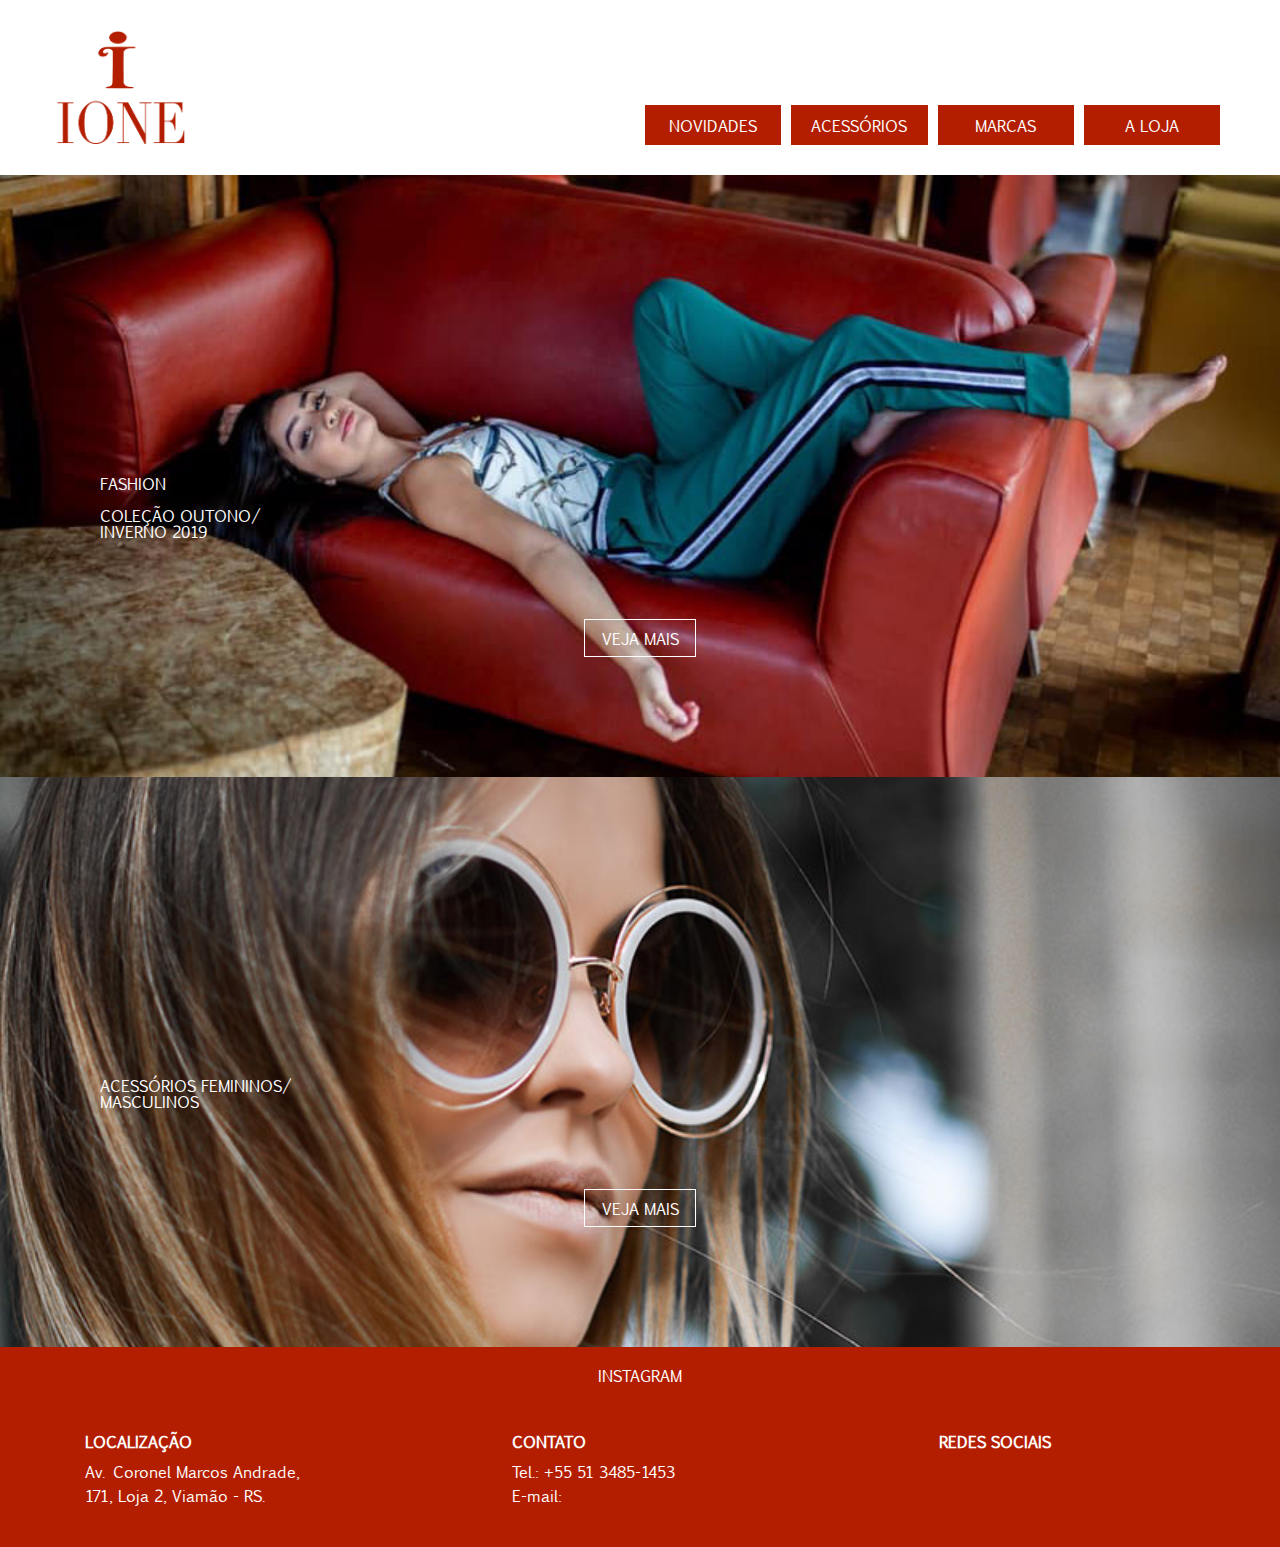
==== index.html @ 1fff2341 "first commit" ====
<!DOCTYPE html>
<html>
<head>
    <title>Loja Ione</title>
    <meta charset="UTF-8" />
    <meta name="author" content="Vitoria Richter" />
    <meta name="keywords" content="" />
    <meta name="description" content="Loja Ione" />
    <!-- CSS Files -->
    <link type="text/css" rel="stylesheet" href="css/reset.css" >
    <link type="text/css" rel="stylesheet" href="css/master.css" >
    
    <!-- Font Awesome Here https://fontawesome.com/ -->
    <link rel="stylesheet" href="https://use.fontawesome.com/releases/v5.5.0/css/all.css" integrity="sha384-B4dIYHKNBt8Bc12p+WXckhzcICo0wtJAoU8YZTY5qE0Id1GSseTk6S+L3BlXeVIU" crossorigin="anonymous">
</head>
</head>
<body>
    <header>
      <div id="logo">
          <h1><img src="images/logo.png" alt="Ione" title="Ione"/></h1>
      </div> 
      <nav>
        <a href="news.html">Novidades</a>
        <a>Acessórios</a>
        <a>Marcas</a>
        <a>A Loja</a>
      </nav>
    </header>
    <div class="banner" id="fashion">
      <div class="content">
        <h2>Fashion</h2><br/>
        <p>Coleção Outono/<br>
        Inverno 2019</p>
      </div>  
      <div class="button">
        <a>Veja Mais</a>
      </div>
    </div>
    <div class="banner" id="accessories">
      <div class="content">
        <h2>Acessórios Femininos/<br/>
        Masculinos</h2>
      </div>
      <div class="button">
          <a>Veja Mais</a>
        </div>
    </div>
    <div class="instagram">
      <div id="instatitle">
        <h2>Instagram</h2>
      </div>

    </div>
    <footer>
      <div>
        <h3>Localização</h3>
        <p>Av. Coronel Marcos Andrade,<br />
        171, Loja 2, Viamão - RS.</p>
      </div>
      <div>
        <h3>Contato</h3>
        <p>Tel.: +55 51 3485-1453<br />
        E-mail:  </p>
      </div>
      <div>
        <h3>Redes Sociais</h3>
        <p>
          <a href="https://www.instagram.com/lojaione_/"><i class="fab fa-instagram"></i></a>
          <a href="https://www.facebook.com/ioneloja/"><i class="fab fa-facebook-square"></i></a>
        </p>
      </div>
    </footer>

</body>
</html>
---- css/master.css ----
@font-face {
    font-family: 'Euphemia-UCAS';
    src:url('../fonts/Euphemia-UCAS.ttf.woff') format('woff'),
        url('../fonts/Euphemia-UCAS.ttf.svg#Euphemia-UCAS') format('svg'),
        url('../fonts/Euphemia-UCAS.ttf.eot'),
        url('../fonts/Euphemia-UCAS.ttf.eot?#iefix') format('embedded-opentype'); 
    font-weight: normal;
    font-style: normal;
}
body {
  font-family: 'Euphemia-UCAS', Helvetica, Arial, sans-serif;
  font-size: 16px;
}

header {
  padding: 30px 55px;
  display: flex;
  justify-content: space-between;
}
header > div, header > nav {
  display: -webkit-inline-flex;
  display: inline-flex;
  text-align: center;
}
header > nav {
  align-items: flex-end;
  flex-wrap: nowrap;
  width: 50%;
  align-self: flex-end;
}
header > nav a {
  text-decoration: none;
  background-color: #B41E00;
  color: #FFF;
  text-transform: uppercase;
  padding: 12px 5px;
  flex-grow: 1;
  flex-basis: 80px;
  margin: 0 5px;
}
header > nav a:hover {
  font-weight: bold;
}
#logo img {
  width: 130px;
}
footer {
  display: flex;
  flex-direction: row;
  -ms-flex-wrap: nowrap;
  flex-wrap: nowrap;
  justify-content: space-around;
  width: 100%;
  padding: 30px 0;
  text-align: left;
  background-color: #B41E00;
  color: #FFF;
}
footer > div {
  width: 20%;
}
footer h3 {
  text-transform: uppercase;
  font-weight: bold;
}
footer p {
  padding: 10px 0;
  line-height: 1.5;
}
footer p i {
  margin-right: 10px;
  font-size: 20px;
  text-decoration: none;
}
footer a {
  text-decoration: none;
  color: white;
}
.banner {
  color: white;
  background-repeat: no-repeat;
  background-size: cover;
  text-transform: uppercase;
  padding: 0 0 80px 0;
}
#fashion {
  background-image: url(../images/mainpic.jpg);
}
.banner h2 {
  padding: 300px 0 0 0;
}
.banner > .button {
  position: relative;
  margin: 80px auto 40px;
  width: 90px;
  border: 1px #FFF solid;
  padding: 10px;
  text-align: center;
}
.content {
  padding: 0 0 0 100px;
}
#accessories {
  background-image: url(../images/tamara.jpg);
}
#instatitle {
  text-transform: uppercase;
  background-color: #B41E00;
  color: #FFF;
  text-align: center;
  padding: 20px;
}

/* News*/ 
#collection h2 {
  font-family: 'Shink', 'Euphemia-UCAS', Helvetica, Arial, sans-serif;
  color: #B41E00;
  font-size: 48px;
}
#reserve p {
  font-family: 'Euphemia-UCAS', Helvetica, Arial, sans-serif;
  font-size: 16px;
  color: #000000;
  text-transform: uppercase;
}
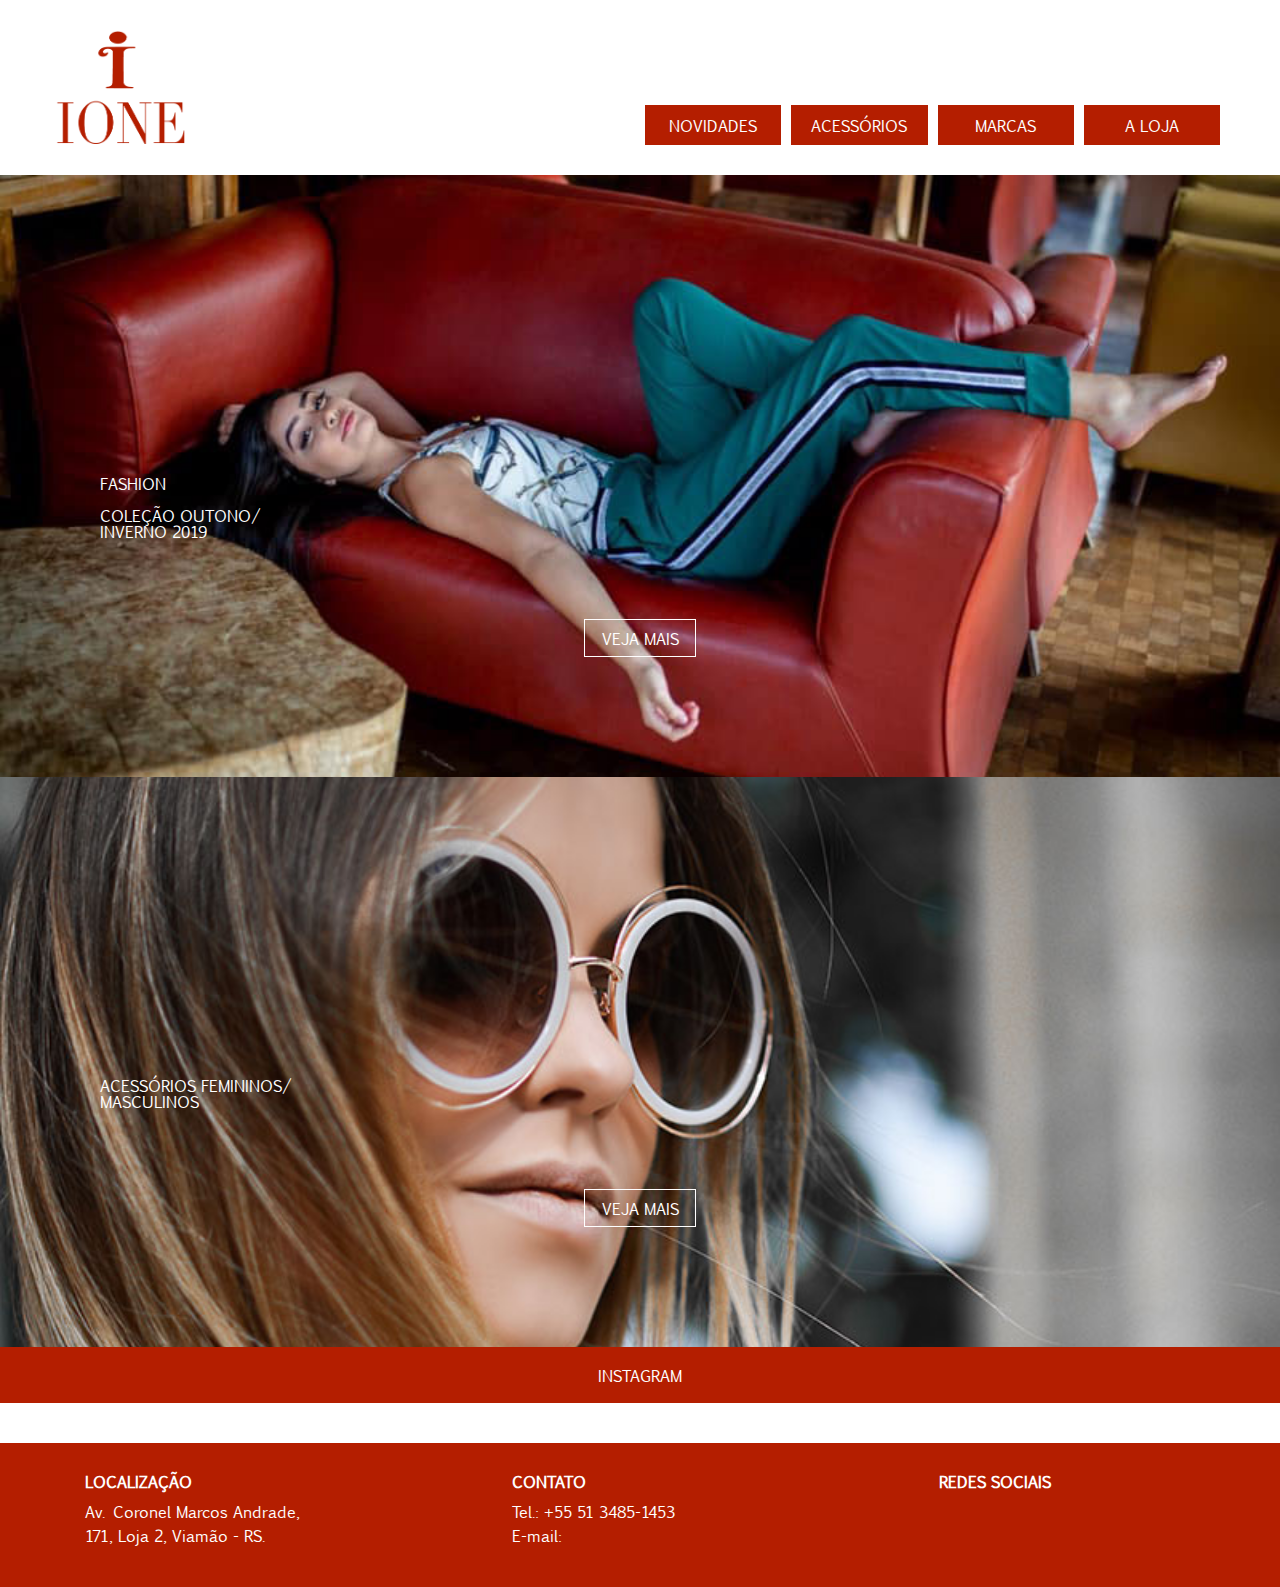
==== commit 60e88869: "Add Instagram feed" ====
--- a/index.html
+++ b/index.html
@@ -9,19 +9,22 @@
     <!-- CSS Files -->
     <link type="text/css" rel="stylesheet" href="css/reset.css" >
     <link type="text/css" rel="stylesheet" href="css/master.css" >
+    <!-- JS Files -->
+    <script src="https://ajax.googleapis.com/ajax/libs/jquery/3.4.0/jquery.min.js"></script> 
+    <!-- <script src="js/jquery.instagramFeed.min.js"></script>  -->
+    <script src="js/jquery.instagramFeed.js"></script> 
     
     <!-- Font Awesome Here https://fontawesome.com/ -->
     <link rel="stylesheet" href="https://use.fontawesome.com/releases/v5.5.0/css/all.css" integrity="sha384-B4dIYHKNBt8Bc12p+WXckhzcICo0wtJAoU8YZTY5qE0Id1GSseTk6S+L3BlXeVIU" crossorigin="anonymous">
 </head>
-</head>
 <body>
     <header>
       <div id="logo">
-          <h1><img src="images/logo.png" alt="Ione" title="Ione"/></h1>
+          <h1><a href="index.html"><img src="images/logo.png" alt="Ione" title="Ione"/></a></h1>
       </div> 
       <nav>
         <a href="news.html">Novidades</a>
-        <a>Acessórios</a>
+        <a href="accessories.html">Acessórios</a>
         <a>Marcas</a>
         <a>A Loja</a>
       </nav>
@@ -33,7 +36,7 @@
         Inverno 2019</p>
       </div>  
       <div class="button">
-        <a>Veja Mais</a>
+        <p><a href="news.html">Veja Mais</a></p>
       </div>
     </div>
     <div class="banner" id="accessories">
@@ -42,14 +45,15 @@
         Masculinos</h2>
       </div>
       <div class="button">
-          <a>Veja Mais</a>
+          <p><a href="accessories.html">Veja Mais</a></p>
         </div>
     </div>
     <div class="instagram">
       <div id="instatitle">
         <h2>Instagram</h2>
       </div>
-
+      <div id="instagram-feed">
+      </div>
     </div>
     <footer>
       <div>
@@ -70,6 +74,15 @@
         </p>
       </div>
     </footer>
-
+    <script>
+      $(window).on('load', function(){
+        $.instagramFeed({
+          'username': 'lojaione_',
+          'container': "#instagram-feed",
+          'display_profile': false,
+	        'display_biography': false
+        });
+      });
+    </script>
 </body>
 </html>--- a/css/master.css
+++ b/css/master.css
@@ -11,7 +11,7 @@
   font-family: 'Euphemia-UCAS', Helvetica, Arial, sans-serif;
   font-size: 16px;
 }
-
+/* ---- HEADER ---- */
 header {
   padding: 30px 55px;
   display: flex;
@@ -44,6 +44,7 @@
 #logo img {
   width: 130px;
 }
+/* ---- FOOTER ---- */
 footer {
   display: flex;
   flex-direction: row;
@@ -76,6 +77,7 @@
   text-decoration: none;
   color: white;
 }
+/* ---- BANNER ---- */
 .banner {
   color: white;
   background-repeat: no-repeat;
@@ -97,12 +99,20 @@
   padding: 10px;
   text-align: center;
 }
+.button a {
+  text-decoration: none;
+  color: #FFF
+}
+.button a:hover {
+  font-weight: bold;
+}
 .content {
   padding: 0 0 0 100px;
 }
 #accessories {
   background-image: url(../images/tamara.jpg);
 }
+/* ---- INSTA ---- */
 #instatitle {
   text-transform: uppercase;
   background-color: #B41E00;
@@ -110,8 +120,11 @@
   text-align: center;
   padding: 20px;
 }
+#instagram-feed {
+  padding: 20px 90px;
+}
 
-/* News*/ 
+/* ---- NEWS ---- */ 
 #collection h2 {
   font-family: 'Shink', 'Euphemia-UCAS', Helvetica, Arial, sans-serif;
   color: #B41E00;
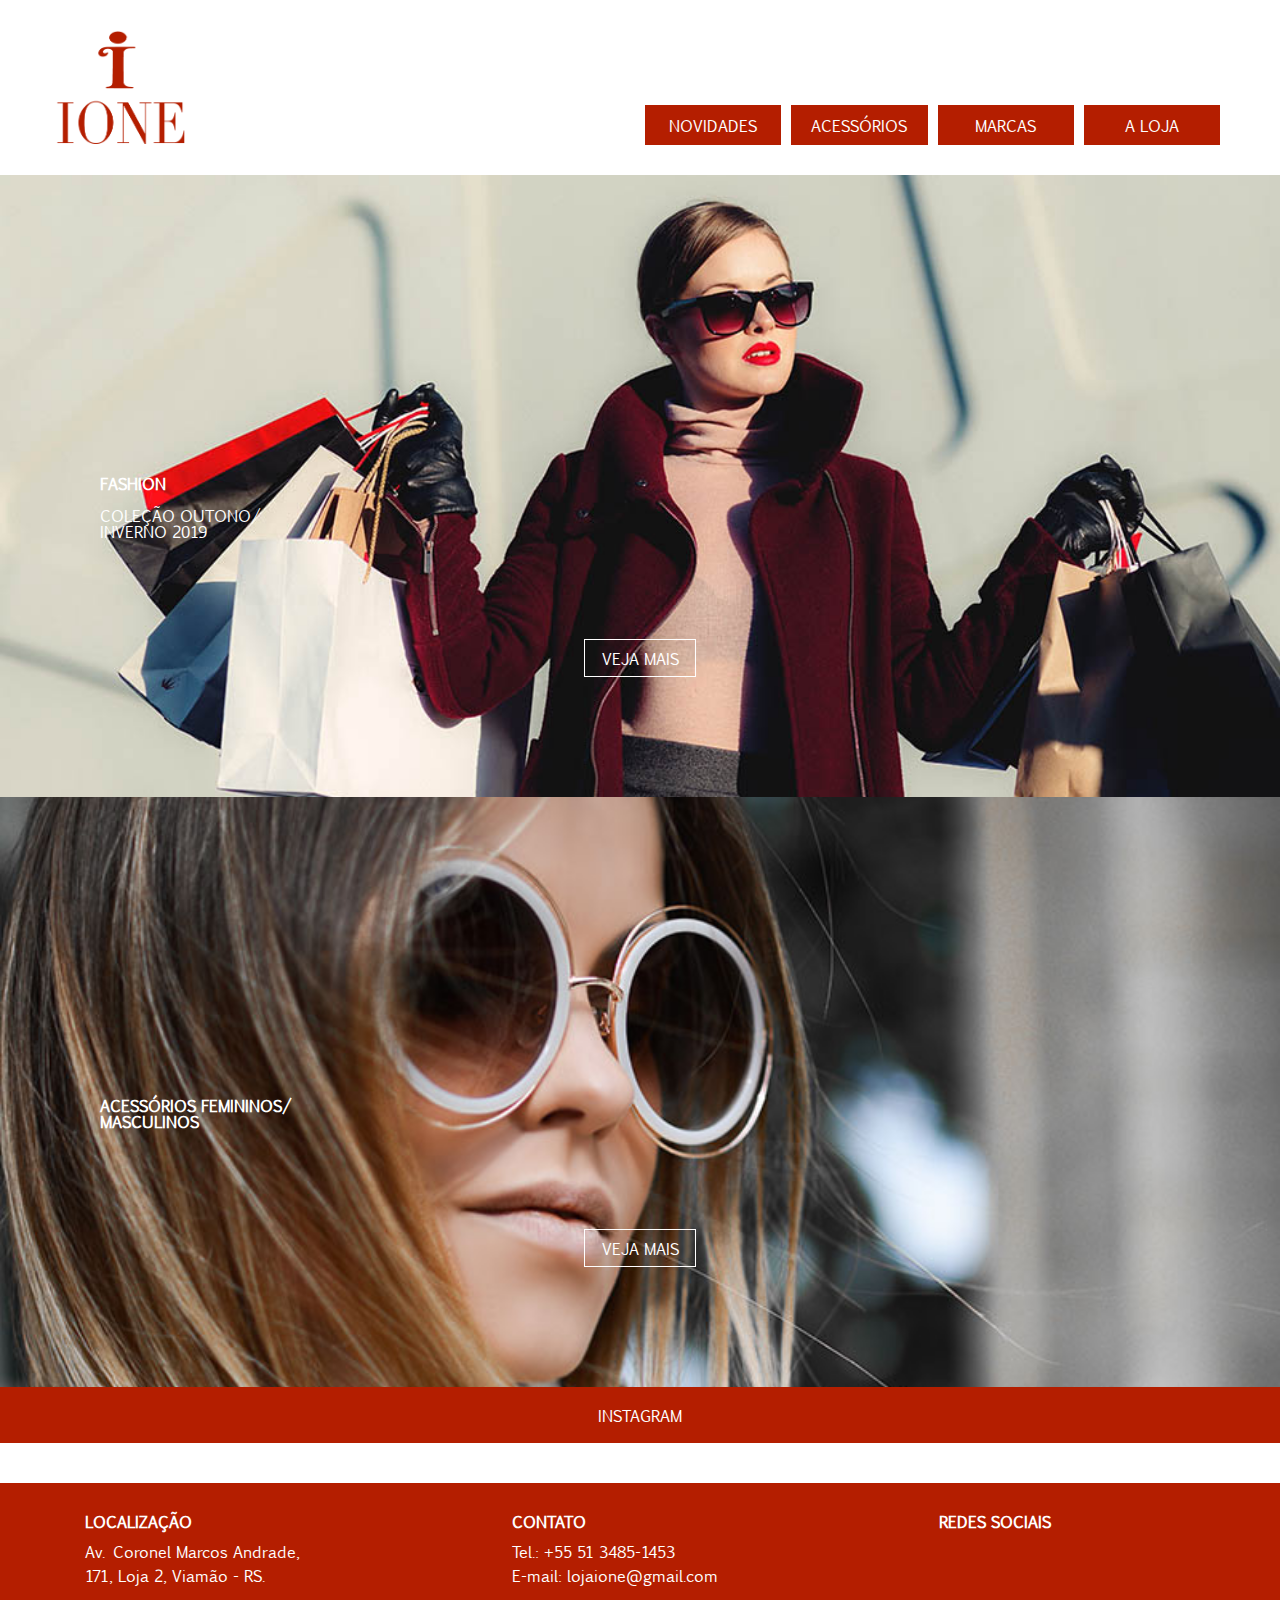
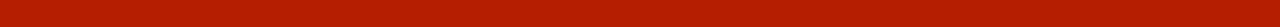
==== commit c75b790f: "Add collapsible menu to mobile version" ====
--- a/index.html
+++ b/index.html
@@ -1,88 +1,98 @@
 <!DOCTYPE html>
 <html>
+
 <head>
-    <title>Loja Ione</title>
-    <meta charset="UTF-8" />
-    <meta name="author" content="Vitoria Richter" />
-    <meta name="keywords" content="" />
-    <meta name="description" content="Loja Ione" />
-    <!-- CSS Files -->
-    <link type="text/css" rel="stylesheet" href="css/reset.css" >
-    <link type="text/css" rel="stylesheet" href="css/master.css" >
-    <!-- JS Files -->
-    <script src="https://ajax.googleapis.com/ajax/libs/jquery/3.4.0/jquery.min.js"></script> 
-    <!-- <script src="js/jquery.instagramFeed.min.js"></script>  -->
-    <script src="js/jquery.instagramFeed.js"></script> 
-    
-    <!-- Font Awesome Here https://fontawesome.com/ -->
-    <link rel="stylesheet" href="https://use.fontawesome.com/releases/v5.5.0/css/all.css" integrity="sha384-B4dIYHKNBt8Bc12p+WXckhzcICo0wtJAoU8YZTY5qE0Id1GSseTk6S+L3BlXeVIU" crossorigin="anonymous">
+  <title>Loja Ione</title>
+  <meta charset="UTF-8" />
+  <meta name="author" content="Vitoria Richter" />
+  <meta name="keywords" content="" />
+  <meta name="description" content="Loja Ione" />
+  <!-- CSS Files -->
+  <link type="text/css" rel="stylesheet" href="css/slicknav.css">
+  <link type="text/css" rel="stylesheet" href="css/reset.css">
+  <link type="text/css" rel="stylesheet" href="css/master.css">
+  <!-- JS Files -->
+  <script src="https://ajax.googleapis.com/ajax/libs/jquery/3.4.0/jquery.min.js"></script>
+  <!-- <script src="js/jquery.instagramFeed.min.js"></script>  -->
+  <!-- <script src="js/jquery.slicknav.min.js"></script>  -->
+  <script src="js/jquery.instagramFeed.js"></script>
+  <script src="js/jquery.slicknav.js"></script>
+
+  <!-- Font Awesome Here https://fontawesome.com/ -->
+  <link rel="stylesheet" href="https://use.fontawesome.com/releases/v5.5.0/css/all.css"
+    integrity="sha384-B4dIYHKNBt8Bc12p+WXckhzcICo0wtJAoU8YZTY5qE0Id1GSseTk6S+L3BlXeVIU" crossorigin="anonymous">
 </head>
+
 <body>
-    <header>
-      <div id="logo">
-          <h1><a href="index.html"><img src="images/logo.png" alt="Ione" title="Ione"/></a></h1>
-      </div> 
-      <nav>
-        <a href="news.html">Novidades</a>
-        <a href="accessories.html">Acessórios</a>
-        <a>Marcas</a>
-        <a>A Loja</a>
-      </nav>
-    </header>
-    <div class="banner" id="fashion">
-      <div class="content">
-        <h2>Fashion</h2><br/>
-        <p>Coleção Outono/<br>
+  <header>
+    <div id="logo">
+      <h1><a href="index.html"><img src="images/logo.png" alt="Ione" title="Ione" /></a></h1>
+    </div>
+    <nav id="menu">
+      <a href="news.html">Novidades</a>
+      <a href="accessories.html">Acessórios</a>
+      <a href="brands.html">Marcas</a>
+      <a href="history.html">A Loja</a>
+    </nav>
+  </header>
+  <div class="banner" id="fashion">
+    <div class="content">
+      <h2>Fashion</h2><br />
+      <p>Coleção Outono/<br>
         Inverno 2019</p>
-      </div>  
-      <div class="button">
-        <p><a href="news.html">Veja Mais</a></p>
-      </div>
     </div>
-    <div class="banner" id="accessories">
-      <div class="content">
-        <h2>Acessórios Femininos/<br/>
+    <div class="button">
+      <p><a href="news.html">Veja Mais</a></p>
+    </div>
+  </div>
+  <div class="banner" id="accessories">
+    <div class="content">
+      <h2>Acessórios Femininos/<br />
         Masculinos</h2>
-      </div>
-      <div class="button">
-          <p><a href="accessories.html">Veja Mais</a></p>
-        </div>
     </div>
-    <div class="instagram">
-      <div id="instatitle">
-        <h2>Instagram</h2>
-      </div>
-      <div id="instagram-feed">
-      </div>
+    <div class="button">
+      <p><a href="accessories.html">Veja Mais</a></p>
     </div>
-    <footer>
-      <div>
-        <h3>Localização</h3>
-        <p>Av. Coronel Marcos Andrade,<br />
+  </div>
+  <div class="instagram">
+    <div id="instatitle">
+      <h2>Instagram</h2>
+    </div>
+    <div id="instagram-feed">
+    </div>
+  </div>
+  <footer>
+    <div>
+      <h3>Localização</h3>
+      <p>Av. Coronel Marcos Andrade,<br />
         171, Loja 2, Viamão - RS.</p>
-      </div>
-      <div>
-        <h3>Contato</h3>
-        <p>Tel.: +55 51 3485-1453<br />
-        E-mail:  </p>
-      </div>
-      <div>
-        <h3>Redes Sociais</h3>
-        <p>
-          <a href="https://www.instagram.com/lojaione_/"><i class="fab fa-instagram"></i></a>
-          <a href="https://www.facebook.com/ioneloja/"><i class="fab fa-facebook-square"></i></a>
-        </p>
-      </div>
-    </footer>
-    <script>
-      $(window).on('load', function(){
-        $.instagramFeed({
-          'username': 'lojaione_',
-          'container': "#instagram-feed",
-          'display_profile': false,
-	        'display_biography': false
-        });
+    </div>
+    <div>
+      <h3>Contato</h3>
+      <p>Tel.: +55 51 3485-1453<br />
+        E-mail: lojaione@gmail.com </p>
+    </div>
+    <div>
+      <h3>Redes Sociais</h3>
+      <p>
+        <a href="https://www.instagram.com/lojaione_/"><i class="fab fa-instagram"></i></a>
+        <a href="https://www.facebook.com/ioneloja/"><i class="fab fa-facebook-square"></i></a>
+      </p>
+    </div>
+  </footer>
+  <script>
+    $(window).on('load', function () {
+      $.instagramFeed({
+        'username': 'lojaione_',
+        'container': "#instagram-feed",
+        'display_profile': false,
+        'display_biography': false
       });
-    </script>
+      $('#menu').slicknav({
+        appendTo: "header"
+      });
+    });
+  </script>
 </body>
+
 </html>--- a/css/master.css
+++ b/css/master.css
@@ -43,6 +43,9 @@
 }
 #logo img {
   width: 130px;
+}
+.slicknav_menu {
+	display: none;
 }
 /* ---- FOOTER ---- */
 footer {
@@ -83,21 +86,24 @@
   background-repeat: no-repeat;
   background-size: cover;
   text-transform: uppercase;
+  position: relative;
   padding: 0 0 80px 0;
 }
 #fashion {
-  background-image: url(../images/mainpic.jpg);
+  background-image: url(../images/freestocks-org-187367-unsplash.jpg);
 }
 .banner h2 {
   padding: 300px 0 0 0;
+  font-weight: bolder;
 }
 .banner > .button {
   position: relative;
-  margin: 80px auto 40px;
+  margin: 100px auto 40px;
   width: 90px;
   border: 1px #FFF solid;
   padding: 10px;
   text-align: center;
+  
 }
 .button a {
   text-decoration: none;
@@ -107,8 +113,10 @@
   font-weight: bold;
 }
 .content {
+  display: grid;
   padding: 0 0 0 100px;
 }
+
 #accessories {
   background-image: url(../images/tamara.jpg);
 }
@@ -123,12 +131,24 @@
 #instagram-feed {
   padding: 20px 90px;
 }
-
 /* ---- NEWS ---- */ 
+.info {
+  display: inline-block;
+  vertical-align: top;
+  width: 30%;
+  margin: 80px 0;
+}
+.info #collection p {
+  font-weight: bold;
+}
 #collection h2 {
   font-family: 'Shink', 'Euphemia-UCAS', Helvetica, Arial, sans-serif;
   color: #B41E00;
   font-size: 48px;
+  margin-bottom: 10px;
+}
+#reserve {
+  margin-top: 15px;  
 }
 #reserve p {
   font-family: 'Euphemia-UCAS', Helvetica, Arial, sans-serif;
@@ -136,4 +156,212 @@
   color: #000000;
   text-transform: uppercase;
 }
+/* ---- BRANDS ---- */
+#brands {
+  display: flex;
+  justify-content: space-around;
+  margin: 300px 0;
+}
+#brands img {
+  max-width: 300px;
+  max-height: 300px;
+}
+/* ---- COLLECTION ---- */
+.collection {
+  display: flex;
+  flex-flow: row wrap;
+  justify-content: flex-start;
+  flex-grow: 1;
+  margin: 50px 200px;
+  clear: both;
+}
+.collection > figure {
+  flex-basis: 26%;
+  margin: 15px 20px;
+}
+.collection > figure > figcaption {
+  margin: 10px 0;
+  line-height: 1.5;
+}
+.collection > figure > figcaption .price {
+  font-weight: bold;
+}
+.collection img {
+  max-width: 300px;
+  max-height: 500px;
+}
+/* ---- COLLECTION ---- */
+.fotorama__dot {
+  border: 1px solid #B41E00;
+}
+.fotorama__arr {
+  background: none;
+}
+.fotorama__arr--prev {
+  background-image: url('../images/prev.png');
+  background-position: 0 0;
+  background-repeat: no-repeat;
+  background-attachment: fixed;
+}
+.fotorama__arr--next {
+  background-image: url('../images/next.png');
+  background-position: 0 0;
+  background-repeat: no-repeat;
+  background-attachment: fixed;
 
+}
+.carousel {
+  display: block;
+  width: 500px;
+  margin: 80px auto;
+  text-align: center;
+}
+.carousel .wide img {
+  margin-top: 80px;
+}
+.half-carousel {
+  display: inline-block;
+  width: 30%;
+  margin: 80px 100px 20px 220px;
+}
+/* ---- HISTORY ---- */
+.history {
+  background-color: #d98e7f;
+  color: #FFF;
+  padding: 70px 200px;
+  line-height: 20px;
+}
+.history p {
+  font-family: 'Euphemia-UCAS', Helvetica, Arial, sans-serif;
+  font-size: 16px;
+  margin: 10px;
+  padding: 5px;
+  text-align: justify;
+  text-indent: 20px;
+}
+.history h2 {
+  font-family: 'Shink', 'Euphemia-UCAS', Helvetica, Arial, sans-serif;
+  font-size: 48px;
+  margin: 20px;
+  padding: 20px;
+}
+.history #map {
+  width: 700px;
+  margin: 0 auto;
+}
+
+.album {
+  display: block;
+  float: right;
+  clear: both;
+  margin: 10px 10px 10px 20px;
+  border: 5px solid #FFF;
+}
+.album img {
+  max-width: 300px;
+  max-height: 500px; 
+}
+.history iframe {
+  width: 700px;
+  height: 500px;
+  align-content: center;
+}
+/* ---- MEDIA QUERIES ---- */
+/* iPads (portrait and landscape) ----------- */
+@media only screen and (min-device-width : 768px) and (max-device-width : 1024px) {
+  /* ---- HEADER ---- */
+  header > nav {
+    width: 70%;
+  }
+  /* ---- INSTA ---- */
+  #instagram-feed {
+    padding: 20px 130px;
+  }
+  .instagram_gallery > a > img {
+    width: 32% !important;
+  }
+  /* ---- COLLECTION ---- */
+  .collection {
+    margin: 50px 44px;
+    justify-content: space-around;
+  }
+  .half-carousel {
+    width: 50%;
+    margin: 80px 30px;
+  }
+  .info {
+    width: 40%;
+  }
+  /* ---- BRANDS ---- */
+  #brands img {
+    max-width: 100%;
+    max-height: 100%;
+  }
+  /* ---- HISTORY ---- */
+  .history {
+    padding: 70px 100px;
+  }
+}
+/* Smartphones (portrait and landscape) ----------- */
+@media only screen and (min-device-width : 320px) and (max-device-width : 767px) {  
+  /* ---- HEADER ---- */
+  header {
+    padding: 30px 0 0;
+    display: block;
+  }
+  #logo {
+    display: block;
+    width: 100%;
+    margin: 20px auto;
+  }
+  #logo img {
+    width: 30%;
+  }
+  header > nav {
+    display: none;
+  }
+  #menu {
+		display:none;
+	}
+	.slicknav_menu {
+    display:block;
+    background: none;
+  }
+  .slicknav_btn {
+    float: left;
+    background-color: transparent;
+  }
+  .slicknav_nav, .slicknav_menu .slicknav_menutxt, 
+  .slicknav_nav a {
+    color: #B41E00;
+    text-shadow: none;
+    text-align: left;
+    font-size: 50px;
+  }
+  .slicknav_nav a:hover {
+    background-color: transparent;
+    color: #B41E00;
+    font-weight: bold;
+    text-align: left;
+  }
+  .slicknav_menu .slicknav_icon {
+    margin-top: 15px;
+  }
+  .slicknav_menu .slicknav_icon-bar {
+    background-color: #B41E00;
+    text-shadow: none;
+    -webkit-box-shadow: none;
+    -moz-box-shadow: none;
+    box-shadow: none;
+    width: 50px;
+    height: 5px;
+    margin: 5px 0;
+  }
+  /* ---- INSTA ---- */
+  #instagram-feed {
+    padding: 20px 10px;
+  }
+  .instagram_gallery > a > img {
+    width: 100% !important;
+  }
+}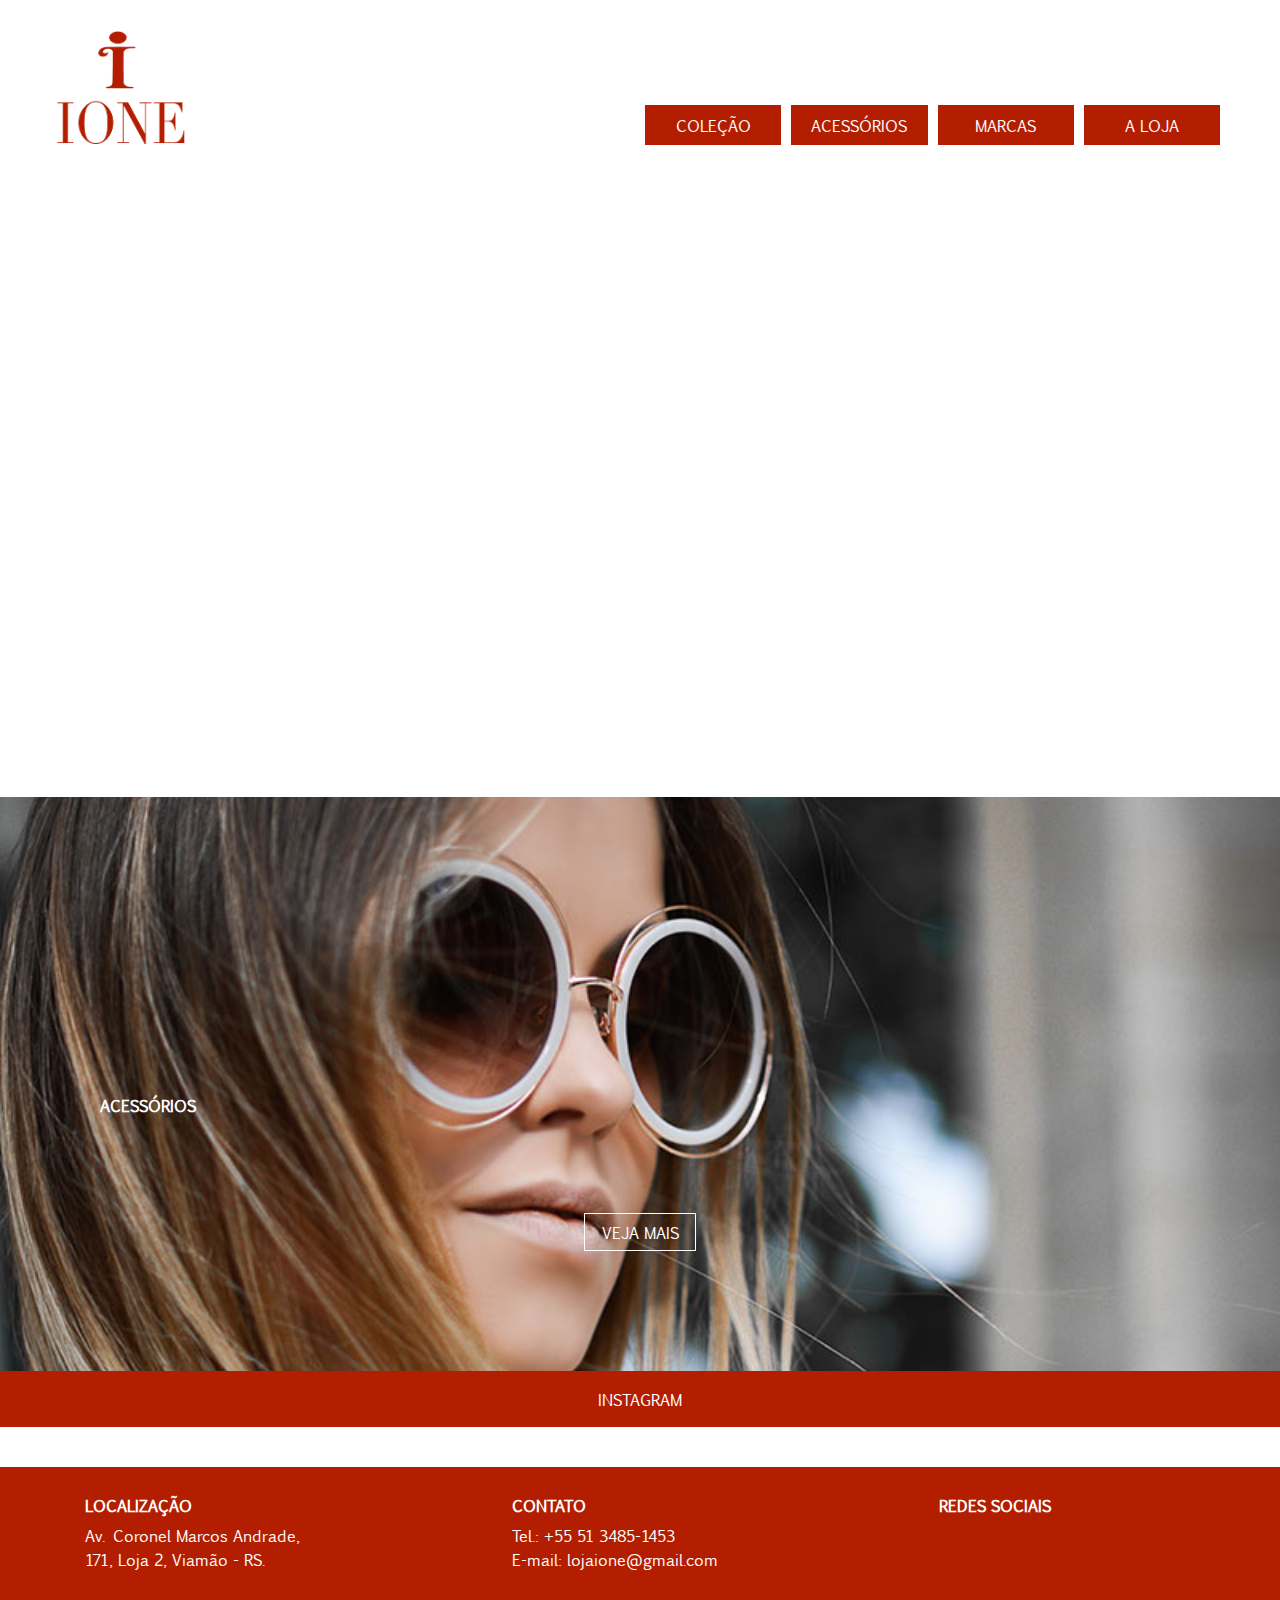
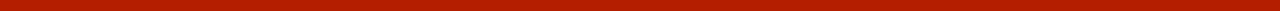
==== commit a6f7dfce: "Rename news to collection" ====
--- a/index.html
+++ b/index.html
@@ -29,7 +29,7 @@
       <h1><a href="index.html"><img src="images/logo.png" alt="Ione" title="Ione" /></a></h1>
     </div>
     <nav id="menu">
-      <a href="news.html">Novidades</a>
+      <a href="collection.html">Coleção</a>
       <a href="accessories.html">Acessórios</a>
       <a href="brands.html">Marcas</a>
       <a href="history.html">A Loja</a>
@@ -42,13 +42,12 @@
         Inverno 2019</p>
     </div>
     <div class="button">
-      <p><a href="news.html">Veja Mais</a></p>
+      <p><a href="collection.html">Veja Mais</a></p>
     </div>
   </div>
   <div class="banner" id="accessories">
     <div class="content">
-      <h2>Acessórios Femininos/<br />
-        Masculinos</h2>
+      <h2>Acessórios</h2>
     </div>
     <div class="button">
       <p><a href="accessories.html">Veja Mais</a></p>
--- a/css/master.css
+++ b/css/master.css
@@ -14,19 +14,28 @@
 /* ---- HEADER ---- */
 header {
   padding: 30px 55px;
+  display: -webkit-box;
+  display: -ms-flexbox;
   display: flex;
-  justify-content: space-between;
+  -webkit-box-pack: justify;
+      -ms-flex-pack: justify;
+          justify-content: space-between;
 }
 header > div, header > nav {
-  display: -webkit-inline-flex;
+  display: -webkit-inline-box;
+  display: -ms-inline-flexbox;
   display: inline-flex;
   text-align: center;
 }
 header > nav {
-  align-items: flex-end;
-  flex-wrap: nowrap;
+  -webkit-box-align: end;
+      -ms-flex-align: end;
+          align-items: flex-end;
+  -ms-flex-wrap: nowrap;
+      flex-wrap: nowrap;
   width: 50%;
-  align-self: flex-end;
+  -ms-flex-item-align: end;
+      align-self: flex-end;
 }
 header > nav a {
   text-decoration: none;
@@ -34,8 +43,11 @@
   color: #FFF;
   text-transform: uppercase;
   padding: 12px 5px;
-  flex-grow: 1;
-  flex-basis: 80px;
+  -webkit-box-flex: 1;
+      -ms-flex-positive: 1;
+          flex-grow: 1;
+  -ms-flex-preferred-size: 80px;
+      flex-basis: 80px;
   margin: 0 5px;
 }
 header > nav a:hover {
@@ -49,11 +61,17 @@
 }
 /* ---- FOOTER ---- */
 footer {
+  display: -webkit-box;
+  display: -ms-flexbox;
   display: flex;
-  flex-direction: row;
+  -webkit-box-orient: horizontal;
+  -webkit-box-direction: normal;
+      -ms-flex-direction: row;
+          flex-direction: row;
   -ms-flex-wrap: nowrap;
   flex-wrap: nowrap;
-  justify-content: space-around;
+  -ms-flex-pack: distribute;
+      justify-content: space-around;
   width: 100%;
   padding: 30px 0;
   text-align: left;
@@ -90,7 +108,7 @@
   padding: 0 0 80px 0;
 }
 #fashion {
-  background-image: url(../images/freestocks-org-187367-unsplash.jpg);
+  background-image: url(../images/freestocks-org-169426-unsplash.jpg);
 }
 .banner h2 {
   padding: 300px 0 0 0;
@@ -131,12 +149,13 @@
 #instagram-feed {
   padding: 20px 90px;
 }
-/* ---- NEWS ---- */ 
+/* ---- COLLECTION ---- */ 
 .info {
   display: inline-block;
   vertical-align: top;
+  float: right;
   width: 30%;
-  margin: 80px 0;
+  margin: 80px 130px 80px 0;
 }
 .info #collection p {
   font-weight: bold;
@@ -158,8 +177,11 @@
 }
 /* ---- BRANDS ---- */
 #brands {
+  display: -webkit-box;
+  display: -ms-flexbox;
   display: flex;
-  justify-content: space-around;
+  -ms-flex-pack: distribute;
+      justify-content: space-around;
   margin: 300px 0;
 }
 #brands img {
@@ -168,15 +190,25 @@
 }
 /* ---- COLLECTION ---- */
 .collection {
+  display: -webkit-box;
+  display: -ms-flexbox;
   display: flex;
-  flex-flow: row wrap;
-  justify-content: flex-start;
-  flex-grow: 1;
+  -webkit-box-orient: horizontal;
+  -webkit-box-direction: normal;
+      -ms-flex-flow: row wrap;
+          flex-flow: row wrap;
+  -webkit-box-pack: start;
+      -ms-flex-pack: start;
+          justify-content: flex-start;
+  -webkit-box-flex: 1;
+      -ms-flex-positive: 1;
+          flex-grow: 1;
   margin: 50px 200px;
   clear: both;
 }
 .collection > figure {
-  flex-basis: 26%;
+  -ms-flex-preferred-size: 26%;
+      flex-basis: 26%;
   margin: 15px 20px;
 }
 .collection > figure > figcaption {
@@ -190,7 +222,7 @@
   max-width: 300px;
   max-height: 500px;
 }
-/* ---- COLLECTION ---- */
+/* ---- CAROUSEL ---- */
 .fotorama__dot {
   border: 1px solid #B41E00;
 }
@@ -221,6 +253,7 @@
 }
 .half-carousel {
   display: inline-block;
+  float: left;
   width: 30%;
   margin: 80px 100px 20px 220px;
 }
@@ -264,7 +297,8 @@
 .history iframe {
   width: 700px;
   height: 500px;
-  align-content: center;
+  -ms-flex-line-pack: center;
+      align-content: center;
 }
 /* ---- MEDIA QUERIES ---- */
 /* iPads (portrait and landscape) ----------- */
@@ -283,14 +317,16 @@
   /* ---- COLLECTION ---- */
   .collection {
     margin: 50px 44px;
-    justify-content: space-around;
+    -ms-flex-pack: distribute;
+        justify-content: space-around;
   }
   .half-carousel {
-    width: 50%;
+    width: 40%;
     margin: 80px 30px;
   }
   .info {
     width: 40%;
+    margin: 80px auto;
   }
   /* ---- BRANDS ---- */
   #brands img {
@@ -304,6 +340,10 @@
 }
 /* Smartphones (portrait and landscape) ----------- */
 @media only screen and (min-device-width : 320px) and (max-device-width : 767px) {  
+  /* ---- BODY ---- */
+  body {
+    font-size: 30px;
+  }
   /* ---- HEADER ---- */
   header {
     padding: 30px 0 0;
@@ -351,7 +391,6 @@
     background-color: #B41E00;
     text-shadow: none;
     -webkit-box-shadow: none;
-    -moz-box-shadow: none;
     box-shadow: none;
     width: 50px;
     height: 5px;
@@ -364,4 +403,73 @@
   .instagram_gallery > a > img {
     width: 100% !important;
   }
+  /* ---- INFO ---- */
+  .info {
+    display: block;
+    margin: 80px auto;
+    width: 60%;
+    float: none;
+    text-align: center;
+  }
+  /* ---- CAROUSEL ---- */
+  .half-carousel {
+    width: 100%;
+    margin: 80px 0;
+    float: none;
+  }  
+  .fotorama__wrap {
+    margin: 0 auto;
+  }
+  /* ---- COLLECTION ---- */
+    .collection {
+      margin: 50px auto;
+    }
+    #reserve p {
+      font-size: 30px;
+    }
+    .collection > figure {
+      margin: 15px auto;
+      -ms-flex-preferred-size: 100%;
+          flex-basis: 100%;
+    }
+    .collection > figure > img {
+      width: 100%;
+      max-width: 100%;
+      max-height: 100%;
+    }
+  /* ---- FOOTER ---- */
+  footer {
+    -ms-flex-wrap: wrap;
+        flex-wrap: wrap;
+    justify-items: center;
+  }
+  footer > div {
+    width: 100%;
+    margin: 20px;
+  }
+  footer > div > p, footer > div > h3 {
+    font-size: 30px;
+    text-align: center;
+  }
+ /* ---- BRANDS ---- */ 
+  #brands {
+    -ms-flex-wrap: wrap;
+        flex-wrap: wrap;
+    justify-content: center;
+    margin: 50px auto;
+  }
+  #brands > figure {
+    display: flex;
+    flex-basis: 100%;
+    justify-content: center;
+    margin: 20px auto;
+  }
+  #brands > figure > img {
+    width: 100%;
+    height: auto;
+  }
+  /* ---- HISTORY ---- */
+  .history {
+    padding: 70px 30px;
+  }
 }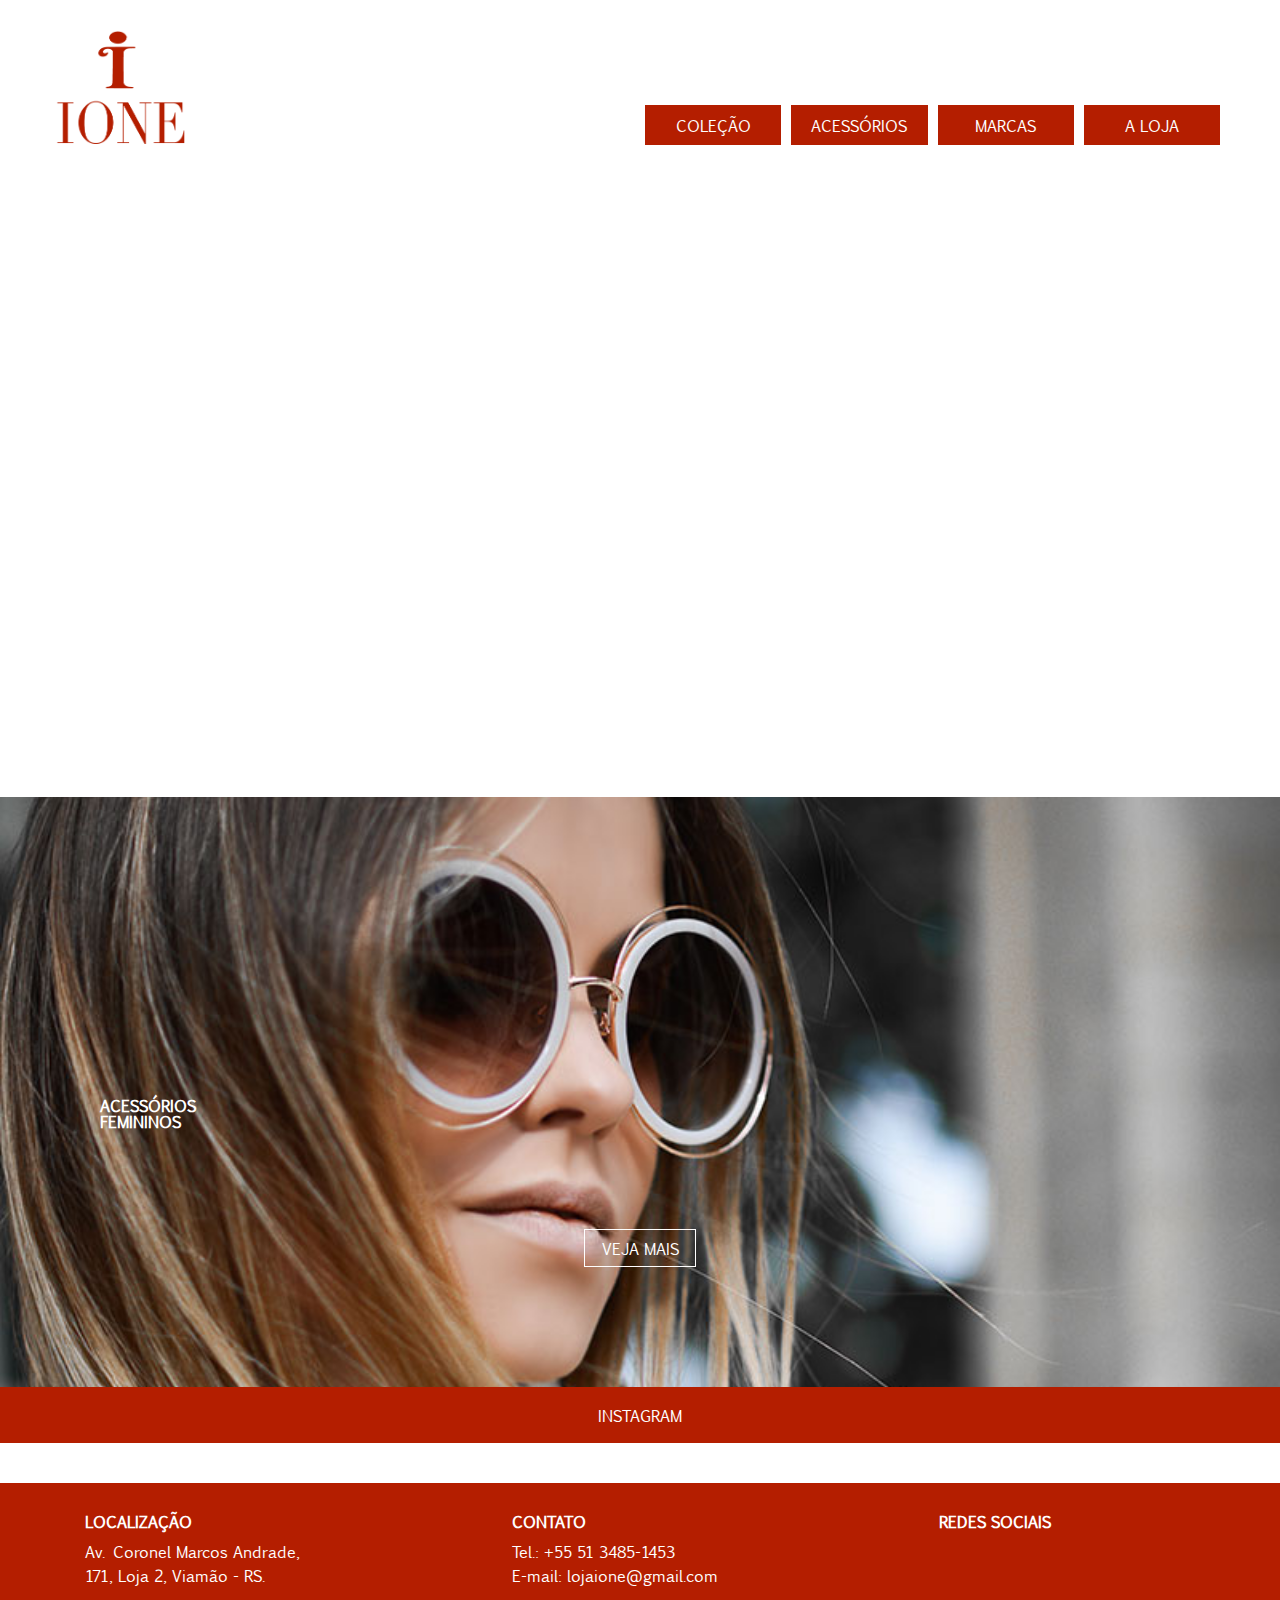
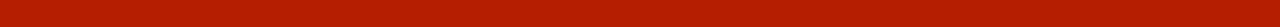
==== commit 5012420d: "Add new title for accessories" ====
--- a/index.html
+++ b/index.html
@@ -47,7 +47,8 @@
   </div>
   <div class="banner" id="accessories">
     <div class="content">
-      <h2>Acessórios</h2>
+      <h2>Acessórios<br/>
+      Femininos</h2>
     </div>
     <div class="button">
       <p><a href="accessories.html">Veja Mais</a></p>
